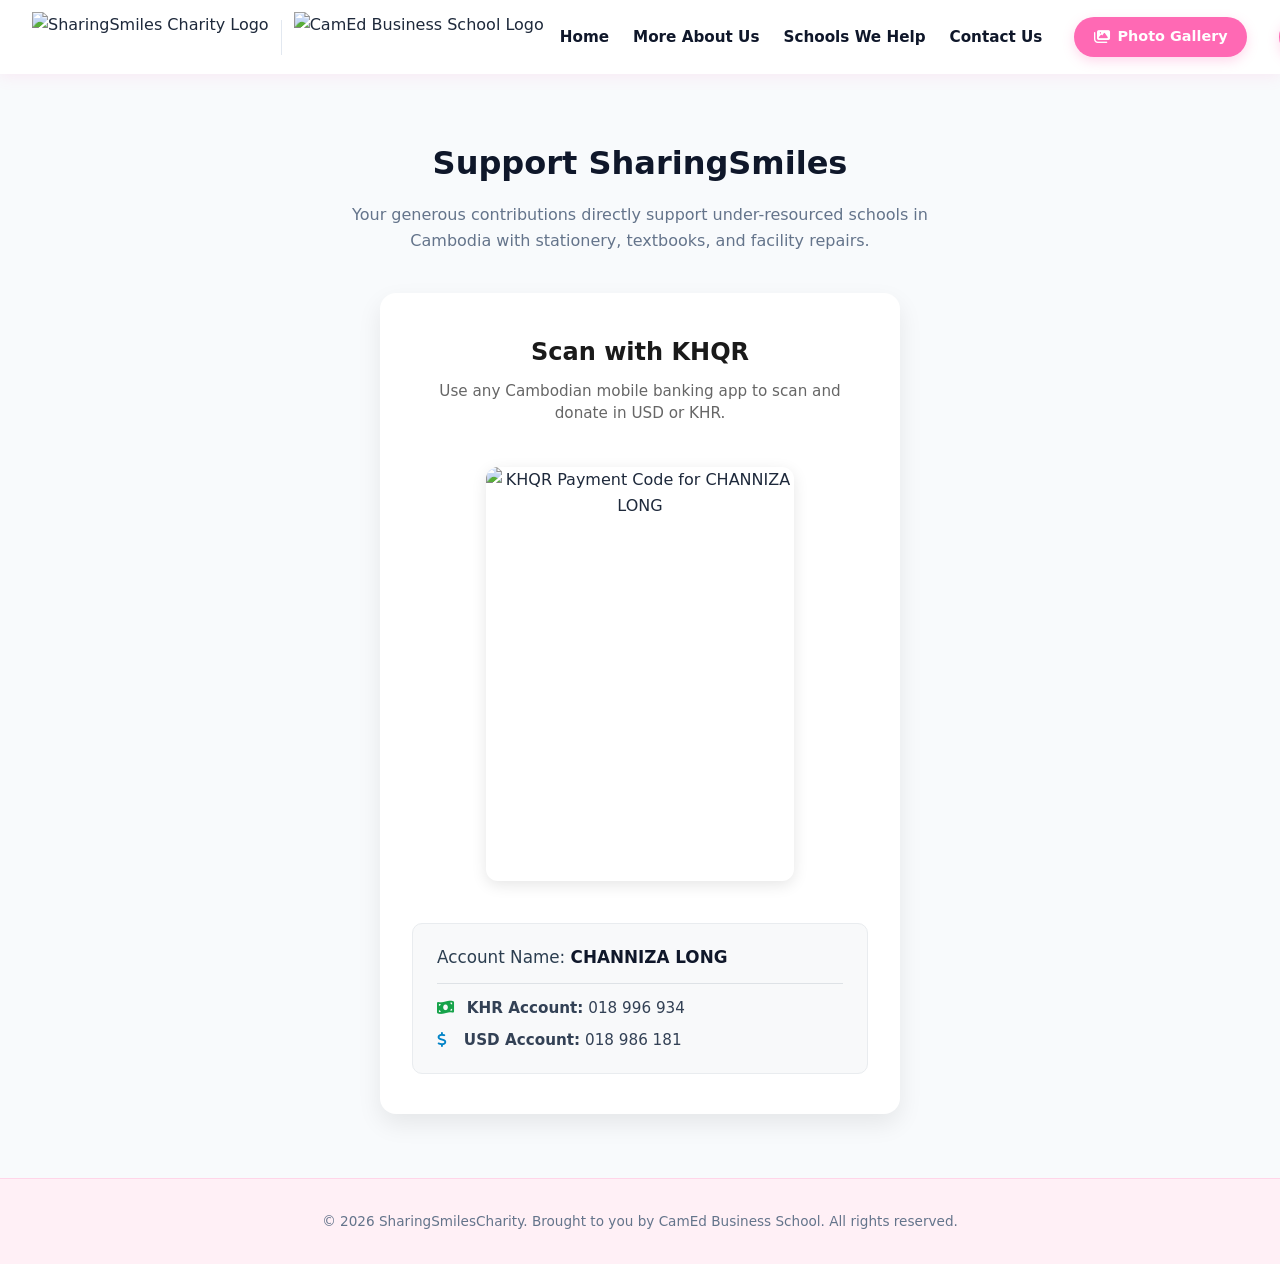
==== donate.html @ 5e90d11e "Add files via upload" ====
<!doctype html>
<html lang="en">
    <head>
        <meta charset="UTF-8" />
        <meta name="viewport" content="width=device-width, initial-scale=1.0" />
        <title>Donate - SharingSmilesCharity</title>
        <link rel="stylesheet" href="styles.css" />
        <link rel="stylesheet" href="https://cdnjs.cloudflare.com/ajax/libs/font-awesome/6.4.0/css/all.min.css" />
    </head>
    <body>
        <!-- Navigation Bar -->
        <nav class="navbar" aria-label="Main Navigation">
            <div class="logo-container">
                <img src="images/charity-logo.png" alt="SharingSmiles Charity Logo" class="brand-logo" />
                <div class="logo-divider" role="separator"></div>
                <img src="images/camed-logo.png" alt="CamEd Business School Logo" class="brand-logo" />
            </div>

            <button
                class="menu-toggle"
                id="mobileMenuBtn"
                aria-label="Toggle Navigation Menu"
                aria-expanded="false"
                aria-controls="navLinks">
                <i class="fa-solid fa-bars" aria-hidden="true"></i>
            </button>

            <div class="nav-right-container">
                <ul class="nav-links" id="navLinks">
                    <li><a href="index.html#home" class="nav-item">Home</a></li>
                    <li><a href="index.html#about" class="nav-item">More About Us</a></li>
                    <li><a href="index.html#schools" class="nav-item">Schools We Help</a></li>
                    <li><a href="index.html#contact" class="nav-item">Contact Us</a></li>
                </ul>

                <a href="gallery.html" class="btn btn-gallery-nav">
                    <i class="fa-solid fa-images" aria-hidden="true"></i> Photo Gallery
                </a>

                <a href="donate.html" class="btn btn-gallery-nav active">
                    <i class="fa-solid fa-heart" aria-hidden="true"></i> Donate Now
                </a>
            </div>
        </nav>

        <main>
            <section class="section donate-section">
                <div class="container">
                    <h2 class="section-title">Support SharingSmiles</h2>
                    <p class="section-subtitle">
                        Your generous contributions directly support under-resourced schools in Cambodia with
                        stationery, textbooks, and facility repairs.
                    </p>

                    <div
                        class="donate-container"
                        style="
                            max-width: 520px;
                            width: 100%;
                            margin: 0 auto;
                            background: #ffffff;
                            padding: 2.5rem 2rem;
                            border-radius: 16px;
                            box-shadow: 0 10px 25px rgba(0, 0, 0, 0.08);
                            text-align: center;
                        ">
                        <h3 style="margin-bottom: 0.5rem; color: #1a1a1a; font-size: 1.5rem">Scan with KHQR</h3>
                        <p style="color: #666; margin-bottom: 2rem; font-size: 0.95rem; line-height: 1.5">
                            Use any Cambodian mobile banking app to scan and donate in USD or KHR.
                        </p>

                        <!-- Clean Wrapper (No background, no shadow, no fixed dimensions) -->
                        <div
                            class="qr-wrapper"
                            style="
                                margin: 0 auto 2rem auto;
                                background: transparent;
                                box-shadow: none;
                                width: auto;
                                height: auto;
                            ">
                            <img
                                src="images/khqr-code.png"
                                alt="KHQR Payment Code for CHANNIZA LONG"
                                style="
                                    width: 308px;
                                    height: 414px;
                                    max-width: 100%;
                                    object-fit: contain;
                                    border-radius: 12px;
                                    box-shadow: 0 4px 15px rgba(0, 0, 0, 0.1);
                                    display: block;
                                    margin: 0 auto;
                                " />
                        </div>

                        <!-- Account Details Box -->
                        <div
                            class="account-details"
                            style="
                                background: #f8f9fa;
                                padding: 1.25rem 1.5rem;
                                border-radius: 10px;
                                text-align: left;
                                border: 1px solid #e9ecef;
                            ">
                            <p style="margin-bottom: 0.5rem; font-size: 1.05rem; color: #2c3e50">
                                Account Name: <strong style="color: #0f172a">CHANNIZA LONG</strong>
                            </p>
                            <hr style="border: 0; border-top: 1px solid #dee2e6; margin: 0.75rem 0" />
                            <p style="margin-bottom: 0.5rem; color: #334155; font-size: 0.95rem">
                                <i
                                    class="fa-solid fa-money-bill-wave"
                                    aria-hidden="true"
                                    style="margin-right: 8px; color: #16a34a"></i>
                                <strong>KHR Account:</strong> 018 996 934
                            </p>
                            <p style="margin: 0; color: #334155; font-size: 0.95rem">
                                <i
                                    class="fa-solid fa-dollar-sign"
                                    aria-hidden="true"
                                    style="margin-right: 12px; color: #0284c7"></i>
                                <strong>USD Account:</strong> 018 986 181
                            </p>
                        </div>
                    </div>
                </div>
            </section>
        </main>

        <!-- Footer -->
        <footer class="footer">
            <p>&copy; 2026 SharingSmilesCharity. Brought to you by CamEd Business School. All rights reserved.</p>
        </footer>

        <script src="script.js?v=8.0"></script>
    </body>
</html>
---- styles.css ----
/* ==========================================================================
   1. VARIABLES & RESET
   ========================================================================== */
:root {
    --primary-pink: #ff69b4;
    --dark-pink: #e05297;
    --soft-pink: #fff0f6;
    --accent-pink: #ff85c0;

    --text-dark: #0f172a;
    --text-body: #1e293b;
    --text-muted: #64748b;

    --bg-white: #ffffff;
    --bg-light: #f8fafc;
    --border-color: #e2e8f0;

    --shadow-light: 0 10px 25px rgba(255, 105, 180, 0.12);
    --shadow-card: 0 4px 15px rgba(0, 0, 0, 0.05);
    --shadow-hover: 0 8px 25px rgba(255, 105, 180, 0.15);

    --font-family: "Plus Jakarta Sans", system-ui, -apple-system, BlinkMacSystemFont, "Segoe UI", Roboto, sans-serif;
    --transition: all 0.3s ease;
    --radius-sm: 12px;
    --radius-lg: 20px;
    --radius-pill: 50px;
}

*,
*::before,
*::after {
    margin: 0;
    padding: 0;
    box-sizing: border-box;
}

html {
    scroll-behavior: smooth;
}

body {
    font-family: var(--font-family);
    background-color: var(--bg-light);
    color: var(--text-body);
    line-height: 1.6;
}

/* ==========================================================================
   2. UTILITIES & REUSABLE COMPONENTS
   ========================================================================== */
.container {
    width: 100%;
    max-width: 1100px;
    margin: 0 auto;
    padding: 0 1.25rem;
}

.badge {
    display: inline-block;
    background-color: rgba(255, 105, 180, 0.1);
    color: var(--primary-pink);
    font-weight: 700;
    font-size: 0.85rem;
    padding: 0.4rem 1rem;
    border-radius: var(--radius-pill);
    text-transform: uppercase;
    letter-spacing: 0.05em;
    margin-bottom: 1rem;
    border: 1px solid var(--accent-pink);
}

/* Buttons */
.btn {
    padding: 0.8rem 1.6rem;
    border-radius: var(--radius-pill);
    font-weight: 600;
    font-size: 0.95rem;
    text-decoration: none;
    cursor: pointer;
    border: none;
    display: inline-flex;
    align-items: center;
    justify-content: center;
    gap: 0.5rem;
    white-space: nowrap;
    transition: var(--transition);
}

.btn-primary {
    background-color: var(--primary-pink);
    color: #ffffff;
    box-shadow: 0 4px 15px rgba(255, 105, 180, 0.3);
}

.btn-primary:hover {
    background-color: var(--dark-pink);
    transform: translateY(-2px);
}

.btn-secondary {
    background-color: #ffffff;
    color: var(--primary-pink);
    border: 2px solid var(--primary-pink);
}

.btn-secondary:hover {
    background-color: var(--soft-pink);
}

.btn-secondary-outline {
    border: 2px solid var(--border-color);
    color: #334155;
    background-color: #ffffff;
}

.btn-secondary-outline:hover {
    border-color: var(--primary-pink);
    color: var(--primary-pink);
    transform: translateY(-1px);
}

.btn-gallery-nav {
    background-color: var(--primary-pink);
    color: #ffffff;
    padding: 0.55rem 1.2rem;
    font-size: 0.9rem;
    box-shadow: 0 4px 12px rgba(255, 105, 180, 0.25);
}

.btn-gallery-nav:hover {
    background-color: var(--dark-pink);
    transform: translateY(-2px);
}

.btn-full {
    width: 100%;
}

/* ==========================================================================
   3. NAVIGATION BAR
   ========================================================================== */
.navbar {
    display: flex;
    justify-content: space-between;
    align-items: center;
    padding: 0.75rem 2rem;
    background-color: rgba(255, 255, 255, 0.98);
    position: sticky;
    top: 0;
    backdrop-filter: blur(10px);
    z-index: 1000;
    box-shadow: 0 2px 15px rgba(255, 105, 180, 0.12);
    gap: 1rem;
}

/* Logos */
.logo-container {
    display: flex;
    align-items: center;
    gap: 0.75rem;
    flex-shrink: 0;
}

.brand-logo {
    height: 50px;
    width: auto;
    object-fit: contain;
    transition: transform 0.2s ease;
}

.brand-logo:hover {
    transform: scale(1.05);
}

.camed-logo {
    border-left: 1px solid rgba(0, 0, 0, 0.15);
    padding-left: 0.75rem;
}

.logo-divider {
    width: 1px;
    height: 35px;
    background-color: var(--border-color);
}

.logo-text {
    font-size: 1.25rem;
    font-weight: 700;
    color: var(--text-dark);
    margin-left: 0.25rem;
    white-space: nowrap;
}

.logo-text span {
    color: var(--primary-pink);
}

.menu-toggle {
    display: none;
    background: none;
    border: none;
    font-size: 1.6rem;
    color: var(--primary-pink);
    cursor: pointer;
    padding: 0.5rem;
}

/* Right Menu Container */
.nav-right-container {
    display: flex;
    align-items: center;
    gap: 2rem;
}

.nav-links {
    display: flex;
    list-style: none;
    gap: 1.5rem;
    align-items: center;
}

.nav-links a {
    text-decoration: none;
    color: var(--text-dark);
    font-weight: 600;
    white-space: nowrap;
    font-size: 0.95rem;
    transition: var(--transition);
}

.nav-links a:hover {
    color: var(--primary-pink);
}

/* Navigation Mobile Adaptation */
@media screen and (max-width: 992px) {
    .navbar {
        padding: 0.75rem 1rem;
    }

    .brand-logo {
        height: 36px;
    }

    .logo-text {
        font-size: 1.1rem;
    }

    .menu-toggle {
        display: block;
        z-index: 1001;
    }

    .nav-right-container {
        position: absolute;
        top: 100%;
        left: 0;
        width: 100%;
        background-color: #ffffff;
        flex-direction: column;
        align-items: center;
        padding: 0;
        max-height: 0;
        overflow: hidden;
        transition:
            max-height 0.35s cubic-bezier(0.4, 0, 0.2, 1),
            padding 0.35s ease;
        box-shadow: 0 10px 25px rgba(0, 0, 0, 0.1);
        z-index: 999;
    }

    .nav-right-container.active {
        max-height: 400px;
        padding: 1.5rem 0;
    }

    .nav-links {
        flex-direction: column;
        gap: 1.25rem;
        width: 100%;
        text-align: center;
    }

    /* Specific Override for Gallery Page Header Controls */
    .gallery-body .nav-right-container {
        position: static;
        max-height: none;
        overflow: visible;
        padding: 0;
        box-shadow: none;
        background: transparent;
        width: auto;
        flex-direction: row;
    }

    .gallery-body .nav-right-container .btn {
        padding: 0.4rem 0.85rem;
        font-size: 0.85rem;
    }
}

/* ==========================================================================
   4. HERO SECTIONS
   ========================================================================== */
/* Main Landing Hero */
.hero {
    background: linear-gradient(135deg, var(--soft-pink) 0%, #ffffff 100%);
    padding: 6rem 1.25rem 4rem;
    text-align: center;
}

.hero-content {
    max-width: 800px;
    margin: 0 auto;
}

.hero h1 {
    font-size: 2.5rem;
    color: var(--text-dark);
    margin-bottom: 1rem;
    line-height: 1.2;
}

.hero p {
    font-size: 1.1rem;
    color: var(--text-muted);
    margin-bottom: 1.8rem;
}

.hero-btns {
    display: flex;
    justify-content: center;
    gap: 1rem;
}

/* Gallery Dedicated Hero */
.gallery-hero {
    background: linear-gradient(135deg, #fff5f8 0%, #ffffff 100%);
    padding: 3.5rem 1.5rem 2.5rem;
    text-align: center;
    border-bottom: 1px solid #f1f5f9;
}

.gallery-title {
    font-size: 2.5rem;
    font-weight: 800;
    color: var(--text-dark);
    margin-bottom: 0.5rem;
    letter-spacing: -0.02em;
}

.gallery-description {
    font-size: 1.05rem;
    color: var(--text-muted);
    max-width: 600px;
    margin: 0 auto;
    line-height: 1.6;
}

@media screen and (max-width: 992px) {
    .hero {
        padding: 4rem 1rem 3rem;
    }

    .hero h1 {
        font-size: 1.85rem;
    }

    .hero p {
        font-size: 1rem;
    }

    .hero-btns {
        flex-direction: column;
        gap: 0.8rem;
    }
}

/* ==========================================================================
   5. GENERAL PAGE SECTIONS & GRIDS
   ========================================================================== */
.section {
    padding: 4rem 0;
}

.section-title {
    text-align: center;
    font-size: 2rem;
    color: var(--text-dark);
    margin-bottom: 0.8rem;
}

.section-subtitle {
    text-align: center;
    color: var(--text-muted);
    max-width: 600px;
    margin: 0 auto 2.5rem;
}

.about-grid,
.schools-grid,
.contact-grid {
    display: grid;
    grid-template-columns: repeat(2, 1fr);
    gap: 1.5rem;
    margin-top: 2rem;
}

.contact-grid {
    gap: 2.5rem;
}

/* Cards */
.about-card {
    background-color: var(--soft-pink);
    padding: 2rem;
    border-radius: var(--radius-lg);
    border: 1px solid rgba(255, 105, 180, 0.2);
    transition: var(--transition);
}

.about-card:hover {
    transform: translateY(-5px);
    box-shadow: var(--shadow-light);
}

.about-card .icon {
    font-size: 2.2rem;
    color: var(--primary-pink);
    margin-bottom: 1rem;
}

.schools-section {
    background-color: var(--soft-pink);
}

.school-card {
    background-color: #ffffff;
    border-radius: var(--radius-lg);
    overflow: hidden;
    box-shadow: var(--shadow-light);
    transition: var(--transition);
}

.school-card:hover {
    transform: translateY(-5px);
}

.school-map-wrapper {
    width: 100%;
    height: 200px;
    background-color: #f1f5f9;
    border-bottom: 2px solid rgba(255, 105, 180, 0.2);
}

.school-map-wrapper iframe {
    width: 100%;
    height: 100%;
    border: none;
}

.school-card-body {
    padding: 1.5rem;
}

.school-card-body h3 {
    margin-bottom: 0.5rem;
}

/* Contact Module */
.contact-section {
    background-color: var(--bg-white);
}

.contact-info h3,
.contact-form h3 {
    margin-bottom: 1.2rem;
}

.info-item {
    display: flex;
    align-items: center;
    gap: 1rem;
    margin-bottom: 1rem;
    font-weight: 500;
}

.info-item i {
    color: var(--primary-pink);
    font-size: 1.2rem;
}

.social-links {
    display: flex;
    flex-direction: column;
    gap: 0.8rem;
    margin-top: 1rem;
}

.social-btn {
    display: flex;
    align-items: center;
    gap: 0.8rem;
    padding: 0.8rem 1.2rem;
    background-color: var(--soft-pink);
    color: var(--text-dark);
    text-decoration: none;
    border-radius: var(--radius-sm);
    font-weight: 500;
    transition: var(--transition);
    word-break: break-word;
}

.social-btn i {
    color: var(--primary-pink);
    font-size: 1.2rem;
}

.social-btn:hover {
    background-color: var(--primary-pink);
    color: #ffffff;
}

.social-btn:hover i {
    color: #ffffff;
}

.contact-form {
    background-color: var(--soft-pink);
    padding: 2rem;
    border-radius: var(--radius-lg);
}

.form-group {
    margin-bottom: 1.2rem;
}

.form-group input,
.form-group textarea {
    width: 100%;
    padding: 0.9rem 1.2rem;
    border-radius: 10px;
    border: 1px solid rgba(255, 105, 180, 0.3);
    outline: none;
    font-family: inherit;
}

/* Section Responsive Rules */
@media screen and (max-width: 992px) {
    .section {
        padding: 3rem 0;
    }

    .section-title {
        font-size: 1.6rem;
    }

    .about-grid,
    .schools-grid,
    .contact-grid {
        grid-template-columns: 1fr;
        gap: 1.5rem;
    }

    .about-card,
    .contact-form {
        padding: 1.5rem;
    }
}

/* ==========================================================================
   6. GALLERY MODULE
   ========================================================================== */
.gallery-section {
    padding: 3rem 0;
    background-color: var(--bg-white);
    min-height: 80vh;
}

.gallery-grid {
    display: grid;
    grid-template-columns: repeat(auto-fill, minmax(160px, 1fr));
    gap: 12px;
    padding: 0.5rem 0;
}

@media screen and (min-width: 600px) {
    .gallery-grid {
        grid-template-columns: repeat(auto-fill, minmax(280px, 1fr));
        gap: 20px;
    }
}

.gallery-card {
    position: relative;
    background-color: #ffffff;
    border-radius: var(--radius-sm);
    overflow: hidden;
    box-shadow: var(--shadow-card);
    border: 1px solid var(--border-color);
    cursor: pointer;
    touch-action: manipulation;
    -webkit-tap-highlight-color: transparent;
    transition:
        transform 0.2s ease,
        box-shadow 0.2s ease;
}

.gallery-card:hover {
    transform: translateY(-4px);
    box-shadow: var(--shadow-hover);
}

.gallery-img-wrapper,
.gallery-img-container {
    position: relative;
    width: 100%;
    overflow: hidden;
}

.gallery-img {
    width: 100%;
    height: 180px;
    object-fit: cover;
    display: block;
    transition: transform 0.4s ease;
}

@media screen and (min-width: 600px) {
    .gallery-img {
        height: 240px;
    }
}

.gallery-card:hover .gallery-img {
    transform: scale(1.06);
}

/* Hover Overlay Visual */
.gallery-overlay {
    position: absolute;
    top: 0;
    left: 0;
    width: 100%;
    height: 100%;
    background: rgba(15, 23, 42, 0.4);
    backdrop-filter: blur(2px);
    display: flex;
    align-items: center;
    justify-content: center;
    opacity: 0;
    transition: opacity 0.3s ease;
}

.gallery-card:hover .gallery-overlay {
    opacity: 1;
}

.view-btn {
    background-color: #ffffff;
    color: var(--primary-pink);
    font-weight: 700;
    font-size: 0.85rem;
    padding: 0.6rem 1.25rem;
    border-radius: var(--radius-pill);
    display: flex;
    align-items: center;
    gap: 0.5rem;
    box-shadow: 0 4px 15px rgba(0, 0, 0, 0.1);
}

/* Optional Card Text Area */
.gallery-card-info {
    padding: 1.25rem;
}

.gallery-card-info h3 {
    font-size: 1.1rem;
    font-weight: 700;
    color: var(--text-dark);
    margin-bottom: 0.4rem;
}

.gallery-card-info p {
    font-size: 0.9rem;
    color: var(--text-muted);
    line-height: 1.5;
    margin: 0;
}

/* ==========================================================================
   7. LIGHTBOX MODAL
   ========================================================================== */
.lightbox-modal {
    display: none;
    position: fixed;
    top: 0;
    left: 0;
    width: 100%;
    height: 100%;
    background-color: rgba(15, 23, 42, 0.9);
    backdrop-filter: blur(6px);
    z-index: 2000;
    justify-content: center;
    align-items: center;
    padding: 2rem;
    opacity: 0;
    transition: opacity 0.3s ease;
}

.lightbox-modal.active {
    display: flex !important;
    opacity: 1 !important;
}

.lightbox-content {
    max-width: 90%;
    max-height: 85vh;
    border-radius: var(--radius-sm);
    object-fit: contain;
    box-shadow: 0 10px 30px rgba(0, 0, 0, 0.5);
}

.lightbox-close {
    position: absolute;
    top: 1.5rem;
    right: 2rem;
    color: #ffffff;
    font-size: 2.5rem;
    font-weight: 700;
    cursor: pointer;
    z-index: 2001;
    transition: color 0.2s ease;
}

.lightbox-close:hover {
    color: var(--primary-pink);
}

.lightbox-btn {
    position: absolute;
    top: 50%;
    transform: translateY(-50%);
    background: rgba(255, 255, 255, 0.15);
    border: 1px solid rgba(255, 255, 255, 0.3);
    color: #ffffff;
    font-size: 1.5rem;
    width: 50px;
    height: 50px;
    border-radius: 50%;
    cursor: pointer;
    display: flex;
    align-items: center;
    justify-content: center;
    z-index: 2001;
    transition: all 0.2s ease;
    user-select: none;
}

.lightbox-btn:hover {
    background: rgba(255, 255, 255, 0.35);
    transform: translateY(-50%) scale(1.1);
}

.lightbox-prev {
    left: 20px;
}

.lightbox-next {
    right: 20px;
}

@media screen and (max-width: 600px) {
    .lightbox-btn {
        width: 40px;
        height: 40px;
        font-size: 1.1rem;
    }

    .lightbox-prev {
        left: 10px;
    }

    .lightbox-next {
        right: 10px;
    }
}

.footer {
    text-align: center;
    padding: 2rem 1rem;
    background-color: var(--soft-pink);
    border-top: 1px solid rgba(255, 105, 180, 0.2);
    color: var(--text-muted);
    font-size: 0.85rem;
}

/* --- Lightbox Modal Styles --- */

.lightbox-modal {
    display: none; /* Hidden by default */
    position: fixed;
    top: 0;
    left: 0;
    width: 100vw;
    height: 100vh;
    background-color: rgba(0, 0, 0, 0.88);
    z-index: 99999;
    align-items: center;
    justify-content: center;
}

.lightbox-modal.active {
    display: flex; /* Displayed when active class is added */
}

/* Enlarged Image */
.lightbox-content {
    max-width: 80vw;
    max-height: 80vh;
    object-fit: contain;
    border-radius: 8px;
    z-index: 100000;
    pointer-events: none; /* Ensures clicks pass through image to background */
}

/* Close Button (×) */
.lightbox-close {
    position: absolute;
    top: 20px;
    right: 25px;
    color: #ffffff;
    font-size: 2.8rem;
    font-weight: bold;
    cursor: pointer;
    z-index: 100002;
    user-select: none;
    line-height: 1;
    transition:
        transform 0.2s ease,
        color 0.2s ease;
}

.lightbox-close:hover {
    color: #ff4d4d;
    transform: scale(1.15);
}

/* Previous & Next Navigation Buttons */
.lightbox-btn {
    position: absolute;
    top: 50%;
    transform: translateY(-50%);
    background: rgba(255, 255, 255, 0.2);
    color: #ffffff;
    border: none;
    width: 50px;
    height: 50px;
    border-radius: 50%;
    font-size: 1.5rem;
    cursor: pointer;
    z-index: 100002;
    display: flex;
    align-items: center;
    justify-content: center;
    transition:
        background 0.2s ease,
        transform 0.2s ease;
}

.lightbox-btn:hover {
    background: rgba(255, 255, 255, 0.4);
    transform: translateY(-50%) scale(1.1);
}

.lightbox-prev {
    left: 20px;
}

.lightbox-next {
    right: 20px;
}

/* Ensure inner FontAwesome icons don't block clicks */
.lightbox-btn i {
    pointer-events: none;
}

/* --- Donate Page Styles --- */

.donate-hero {
    padding: 60px 20px 30px;
    text-align: center;
}

.donate-title {
    font-size: 2.5rem;
    font-weight: 800;
    color: #111827;
    margin-top: 10px;
}

.donate-description {
    color: #4b5563;
    max-width: 600px;
    margin: 10px auto 0;
    font-size: 1.1rem;
}

.donate-grid {
    display: grid;
    grid-template-columns: 1.2fr 0.8fr;
    gap: 30px;
    align-items: start;
}

@media (max-width: 850px) {
    .donate-grid {
        grid-template-columns: 1fr;
    }
}

.donate-card,
.info-card {
    background: #ffffff;
    border-radius: 16px;
    padding: 30px;
    box-shadow: 0 10px 30px rgba(0, 0, 0, 0.05);
    border: 1px solid #e5e7eb;
}

.card-title {
    font-size: 1.3rem;
    font-weight: 700;
    margin-bottom: 20px;
    display: flex;
    align-items: center;
    gap: 10px;
}

.amount-selector {
    display: grid;
    grid-template-columns: repeat(4, 1fr);
    gap: 12px;
    margin-bottom: 15px;
}

.amount-btn {
    padding: 12px;
    background: #f3f4f6;
    border: 2px solid transparent;
    border-radius: 10px;
    font-weight: 700;
    font-size: 1.1rem;
    cursor: pointer;
    transition: all 0.2s ease;
}

.amount-btn:hover,
.amount-btn.active {
    background: #eff6ff;
    border-color: #2563eb;
    color: #2563eb;
}

.custom-amount-group {
    position: relative;
    margin-bottom: 25px;
}

.currency-symbol {
    position: absolute;
    left: 15px;
    top: 50%;
    transform: translateY(-50%);
    font-weight: 700;
    color: #6b7280;
}

.custom-amount-group input {
    padding-left: 30px;
}

.form-group {
    margin-bottom: 18px;
    display: flex;
    flex-direction: column;
    gap: 6px;
}

.form-group label {
    font-weight: 600;
    font-size: 0.9rem;
    color: #374151;
}

.form-input {
    width: 100%;
    padding: 12px 16px;
    border: 1px solid #d1d5db;
    border-radius: 10px;
    font-size: 1rem;
    outline: none;
    transition: border-color 0.2s ease;
}

.form-input:focus {
    border-color: #2563eb;
}

.subsection-title {
    font-size: 1rem;
    font-weight: 700;
    margin-bottom: 12px;
    color: #374151;
}

.payment-options {
    display: grid;
    grid-template-columns: 1fr 1fr;
    gap: 12px;
    margin-bottom: 25px;
}

.payment-option {
    display: flex;
    align-items: center;
    gap: 10px;
    padding: 12px 16px;
    border: 2px solid #e5e7eb;
    border-radius: 10px;
    cursor: pointer;
    font-weight: 600;
    transition: all 0.2s ease;
}

.payment-option.active {
    border-color: #2563eb;
    background: #eff6ff;
    color: #2563eb;
}

.payment-option input {
    display: none;
}

.btn-donate-submit {
    width: 100%;
    padding: 16px;
    background: #2563eb;
    color: white;
    border: none;
    border-radius: 10px;
    font-weight: 700;
    font-size: 1.1rem;
    cursor: pointer;
    transition: background 0.2s ease;
    margin-top: 10px;
}

.btn-donate-submit:hover {
    background: #1d4ed8;
}

/* Info Panel / QR Code */
.donate-info-panel {
    display: flex;
    flex-direction: column;
    gap: 20px;
}

.khqr-display {
    text-align: center;
    background: #fafafa;
}

.qr-wrapper {
    margin: 15px auto;
    width: 180px;
    height: 180px;
    background: #ffffff;
    padding: 10px;
    border-radius: 12px;
    box-shadow: 0 4px 12px rgba(0, 0, 0, 0.08);
}

.qr-image {
    width: 100%;
    height: 100%;
    object-fit: contain;
}

.impact-list {
    list-style: none;
    padding: 0;
    margin-top: 12px;
}

.impact-list li {
    margin-bottom: 12px;
    font-size: 0.95rem;
    color: #4b5563;
    display: flex;
    align-items: flex-start;
    gap: 10px;
}

.impact-list i {
    color: #10b981;
    margin-top: 3px;
}

/* Modal */
.donate-modal {
    display: none;
    position: fixed;
    top: 0;
    left: 0;
    width: 100vw;
    height: 100vh;
    background: rgba(0, 0, 0, 0.6);
    z-index: 99999;
    align-items: center;
    justify-content: center;
}

.donate-modal.active {
    display: flex;
}

.donate-modal-content {
    background: white;
    padding: 40px;
    border-radius: 16px;
    max-width: 450px;
    width: 90%;
}

.success-icon {
    font-size: 3.5rem;
    color: #10b981;
    margin-bottom: 15px;
}

/* Navbar & Hero Donate Buttons */
.btn-donate-nav {
    background-color: #2563eb;
    color: #ffffff !important;
    font-weight: 700;
    box-shadow: 0 4px 12px rgba(37, 99, 235, 0.25);
    transition:
        transform 0.2s ease,
        background-color 0.2s ease;
}

.btn-donate-nav:hover {
    background-color: #1d4ed8;
    transform: translateY(-1px);
}

.btn-hero-donate {
    padding: 14px 28px;
    font-size: 1.1rem;
    font-weight: 700;
}

/* Floating Donate Button */
.floating-donate-btn {
    position: fixed;
    bottom: 25px;
    right: 25px;
    background-color: #2563eb;
    color: #ffffff;
    display: flex;
    align-items: center;
    gap: 8px;
    padding: 12px 20px;
    border-radius: 50px;
    font-weight: 700;
    font-size: 1rem;
    text-decoration: none;
    box-shadow: 0 8px 24px rgba(37, 99, 235, 0.4);
    z-index: 999;
    transition:
        transform 0.2s ease,
        background-color 0.2s ease;
}

.floating-donate-btn:hover {
    background-color: #1d4ed8;
    transform: scale(1.05);
}

.floating-donate-btn i {
    font-size: 1.1rem;
    color: #ffffff;
}

@media (max-width: 600px) {
    .floating-donate-btn .btn-text {
        display: none; /* Icon-only on mobile screens */
    }
    .floating-donate-btn {
        padding: 14px;
        border-radius: 50%;
    }
}

.btn-donate-nav {
    background-color: #e63946; /* Accent red/pink */
    color: #ffffff;
    padding: 0.5rem 1rem;
    border-radius: 6px;
    font-weight: 600;
    text-decoration: none;
    display: inline-flex;
    align-items: center;
    gap: 0.5rem;
    transition: background-color 0.2s ease;
}

.btn-donate-nav:hover {
    background-color: #d62828;
}

.hero-btns {
    display: flex;
    flex-wrap: wrap;
    justify-content: center;
    gap: 0.75rem;
    max-width: 500px;
    margin: 0 auto;
}

.hero-btns .btn {
    flex: 1 1 20px; /* Expands evenly on mobile while keeping a min-width */
    justify-content: center;
}

/* --- Order & Staff Page styles (append) --- */
.order-grid {
    display: grid;
    grid-template-columns: 1fr 380px;
    gap: 28px;
    align-items: start;
}

@media (max-width: 980px) {
    .order-grid {
        grid-template-columns: 1fr;
    }
}

.menu-card {
    background: #ffffff;
    border: 1px solid #eef2f7;
    border-radius: 12px;
    padding: 12px;
    box-shadow: 0 6px 18px rgba(0, 0, 0, 0.03);
    display: flex;
    align-items: center;
    justify-content: space-between;
}

.menu-card .muted {
    color: #64748b;
    font-size: 0.92rem;
    margin-top: 4px;
}
.menu-actions {
    display: flex;
    align-items: center;
    gap: 12px;
}
.price {
    font-weight: 700;
    color: #0f172a;
}
.qty-group {
    display: flex;
    gap: 8px;
    align-items: center;
}
.qty-group .item-qty {
    width: 64px;
    padding: 6px 8px;
    border-radius: 8px;
    border: 1px solid #e5e7eb;
}

.cart-panel {
    margin-top: 12px;
    background: #fafafa;
    padding: 12px;
    border-radius: 10px;
    border: 1px solid #e9ecef;
}
.cart-item {
    display: flex;
    justify-content: space-between;
    gap: 12px;
    align-items: center;
    padding: 8px 6px;
    border-bottom: 1px dashed #eef2f7;
}
.cart-item:last-child {
    border-bottom: none;
}
.remove-btn {
    background: transparent;
    border: none;
    color: #ef4444;
    cursor: pointer;
    font-weight: 700;
}

.staff-section .donate-card {
    max-width: 1100px;
    margin: 0 auto;
}

.order-table {
    width: 100%;
    border-collapse: collapse;
}
.order-table th,
.order-table td {
    padding: 8px;
    border-bottom: 1px solid #eef2f7;
    text-align: left;
    font-size: 0.95rem;
    vertical-align: top;
}
.order-status.pending {
    color: #f59e0b;
    font-weight: 700;
}
.order-status.fulfilled {
    color: #10b981;
    font-weight: 700;
}

/* small tweaks so nav doesn't crowd buttons on tiny screens */
@media screen and (max-width: 420px) {
    .nav-right-container {
        gap: 0.4rem;
    }
    .nav-right-container .btn {
        padding: 0.35rem 0.6rem;
        font-size: 0.86rem;
    }
    .menu-toggle {
        z-index: 1002;
    }
}
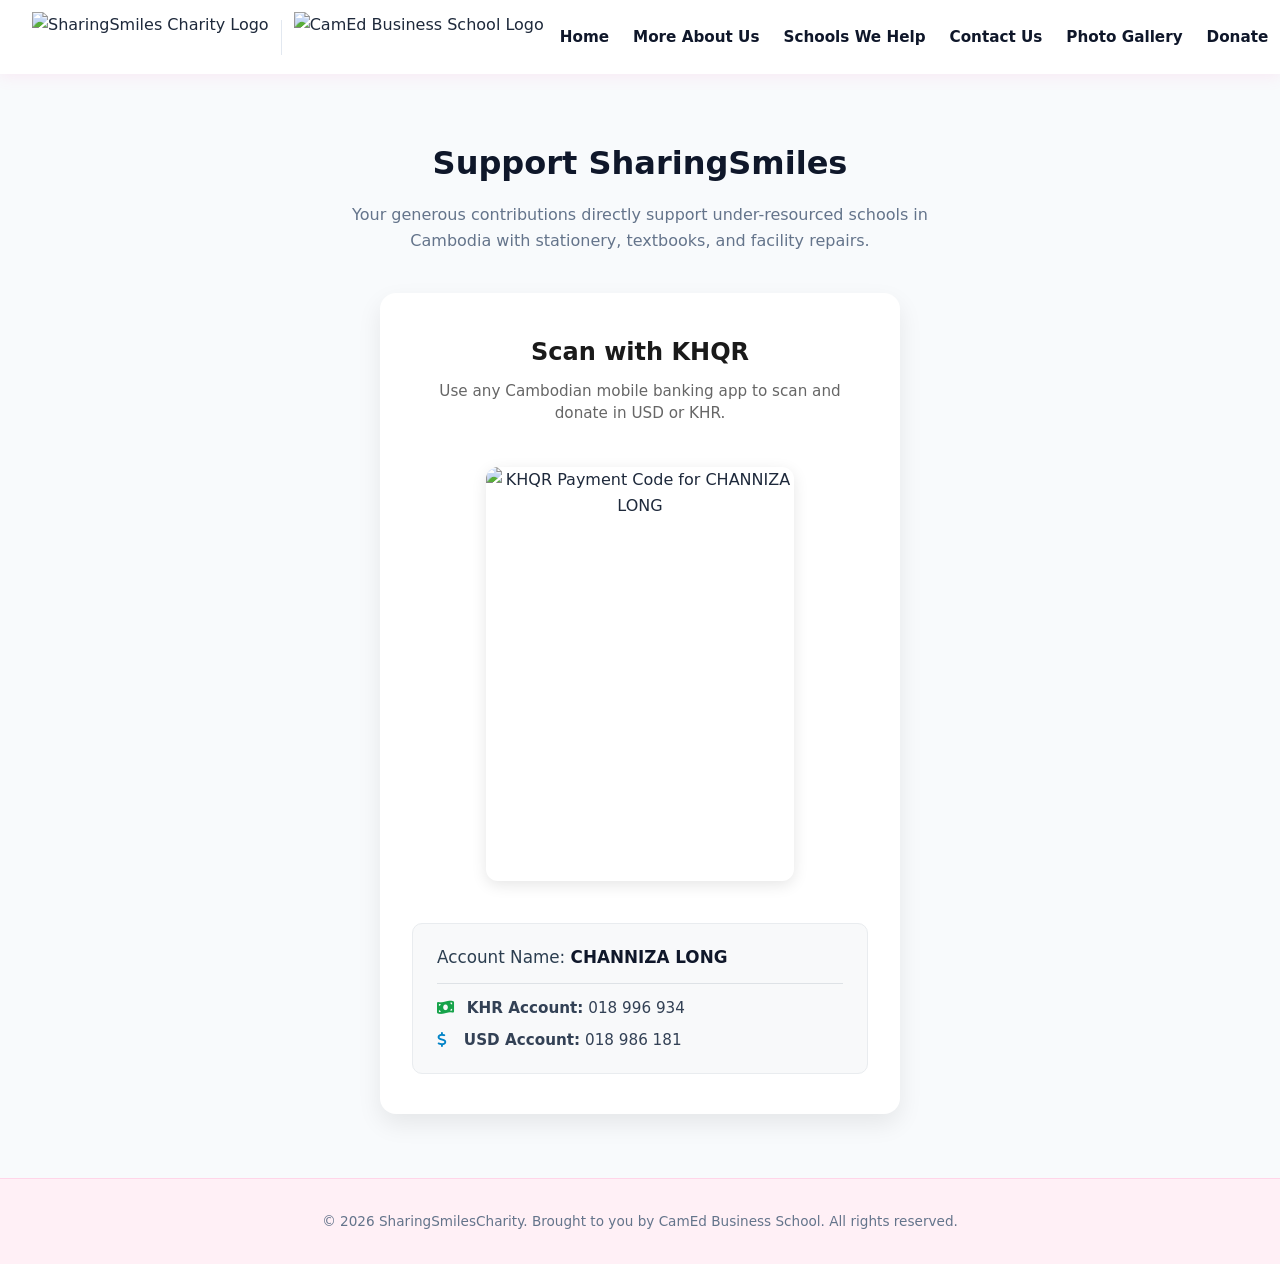
==== commit 03d94bbd: "Add files via upload" ====
--- a/donate.html
+++ b/donate.html
@@ -8,7 +8,7 @@
         <link rel="stylesheet" href="https://cdnjs.cloudflare.com/ajax/libs/font-awesome/6.4.0/css/all.min.css" />
     </head>
     <body>
-        <!-- Navigation Bar -->
+        <!-- Unified Navigation Bar -->
         <nav class="navbar" aria-label="Main Navigation">
             <div class="logo-container">
                 <img src="images/charity-logo.png" alt="SharingSmiles Charity Logo" class="brand-logo" />
@@ -31,14 +31,21 @@
                     <li><a href="index.html#about" class="nav-item">More About Us</a></li>
                     <li><a href="index.html#schools" class="nav-item">Schools We Help</a></li>
                     <li><a href="index.html#contact" class="nav-item">Contact Us</a></li>
+                    <li><a href="gallery.html" class="nav-item">Photo Gallery</a></li>
+                    <li><a href="donate.html" class="nav-item">Donate</a></li>
+                    <li><a href="order.html" class="nav-item">Order</a></li>
+                    <li><a href="staff.html" class="nav-item">Staff</a></li>
                 </ul>
 
+                <!-- Secondary CTA Buttons -->
                 <a href="gallery.html" class="btn btn-gallery-nav">
                     <i class="fa-solid fa-images" aria-hidden="true"></i> Photo Gallery
                 </a>
-
-                <a href="donate.html" class="btn btn-gallery-nav active">
+                <a href="donate.html" class="btn btn-gallery-nav">
                     <i class="fa-solid fa-heart" aria-hidden="true"></i> Donate Now
+                </a>
+                <a href="order.html" class="btn btn-gallery-nav">
+                    <i class="fa-solid fa-box" aria-hidden="true"></i> Order
                 </a>
             </div>
         </nav>
@@ -133,6 +140,6 @@
             <p>&copy; 2026 SharingSmilesCharity. Brought to you by CamEd Business School. All rights reserved.</p>
         </footer>
 
-        <script src="script.js?v=8.0"></script>
+        <script src="script.js"></script>
     </body>
-</html>
+</html>
--- a/styles.css
+++ b/styles.css
@@ -281,7 +281,15 @@
         text-align: center;
     }
 
-    /* Specific Override for Gallery Page Header Controls */
+    .gallery-body .nav-right-container .btn {
+        padding: 0.4rem 0.85rem;
+        font-size: 0.85rem;
+    }
+}
+
+/* Make gallery header controls remain inline on desktop only.
+   On small screens the unified mobile menu (hamburger) will be used. */
+@media screen and (min-width: 993px) {
     .gallery-body .nav-right-container {
         position: static;
         max-height: none;
@@ -295,7 +303,7 @@
 
     .gallery-body .nav-right-container .btn {
         padding: 0.4rem 0.85rem;
-        font-size: 0.85rem;
+        font-size: 0.95rem;
     }
 }
 
@@ -1352,4 +1360,4 @@
     .menu-toggle {
         z-index: 1002;
     }
-}
+}
